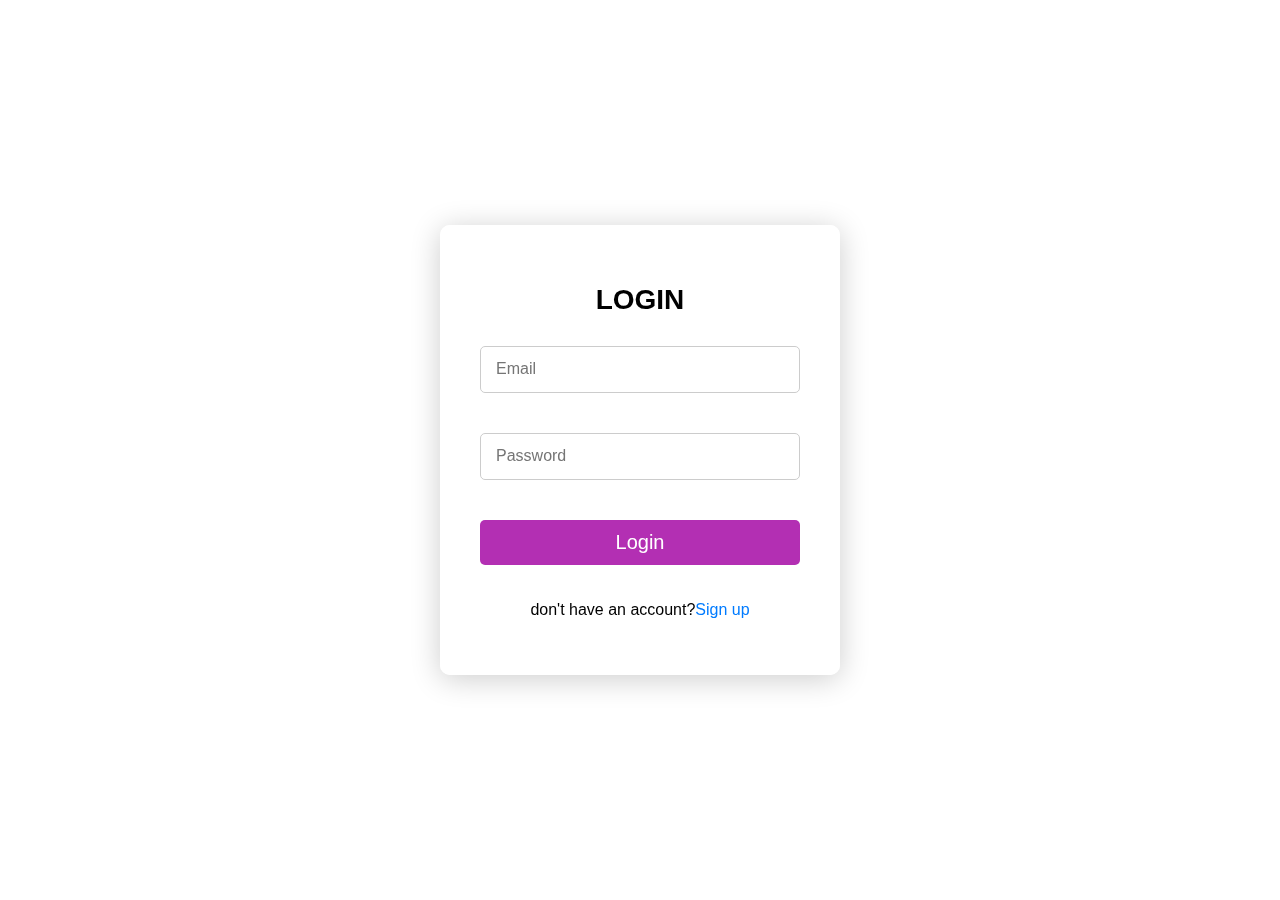
==== assets/pages/Login.html @ 9765e0ca "Add ott project" ====
<!DOCTYPE html>
<html lang="en">
<head>
    <meta charset="UTF-8">
    <meta name="viewport" content="width=device-width, initial-scale=1.0">
    <title>Login</title>

     <!-- styling  -->
<style>
    body {
    background: url(assets/images/background\ img\ ott.jpg) no-repeat center center fixed;
    background-size: cover; 
    display: flex;
    justify-content: center;
    align-items: center;
    height: 100vh;
    font-family: 'Arial', sans-serif;
    margin: 0;
    backdrop-filter: blur(8px);
}

.container {
    background-color: rgba(255, 255, 255, 0.9); 
    padding: 40px;
    border-radius: 10px;
    box-shadow: 0 4px 30px rgba(0, 0, 0, 0.2); 
    width: 320px; 
    text-align: center; 
}

#form {
    display: flex;
    flex-direction: column;
    gap: 20px;
}

#loginHeading {
    font-size: 28px; 
    margin-bottom: 10px;
    color: black; 
}

input[type="email"],
input[type="password"] {
    height: 45px; 
    width: 90%;
    padding: 0 15px; 
    border: 1px solid #ccc;
    border-radius: 5px;
    font-size: 16px;
    transition: border-color 0.3s;
}

input[type="email"]:focus,
input[type="password"]:focus {
    border-color: #007bff;
    outline: none;
    box-shadow: 0 0 5px rgba(0, 123, 255, 0.3);
}

#login {
    height: 45px; 
    width: 100%;
    background-color: rgb(179, 47, 179);
    color: #ffffff;
    border: none;
    border-radius: 5px;
    font-size: 20px;
    cursor: pointer;
    transition: background-color 0.3s ease, transform 0.2s ease;
}

#login:hover {
    background-color: rgb(158, 13, 158);
    transform: scale(1.05); 
}

p {
    text-align: center;
    font-size: 16px; 
    color: black;
}

a {
    color: #007bff;
    text-decoration: none;
    transition: color 0.3s;
}

a:hover {
    text-decoration: underline;
    color: rgb(158, 13, 158);
}
#email-error{
    color: red;
}
#password-error{
    color: red;
}
</style>
</head>
<body>
    <div class="container">
        <form action="" id="form">      
            <h1 id="loginHeading">LOGIN</h1>
            <input type="email" id="email" name="email" placeholder="Email">
            <span id="email-error" ></span>
            <input type="password" id="password" name="password" itemid="Password" placeholder="Password">
            <span id="password-error"></span>  
            <button id="login">Login</button>
            <p>don't have an account?<a href="signup.html">Sign up</a></p>
        </form>
    </div>

    <script>
        const email = document.getElementById("email");
        const password = document.getElementById("password");

        const emailerror = document.getElementById("email-error");
        const passworderror = document.getElementById("password-error");
        
        const form = document.getElementById("form");

        const minlength = 8;

    
        form.addEventListener("submit", (event) => {
            // Clear previous error messages
            emailerror.textContent = '';
            passworderror.textContent = '';

            let valid = true;

            // Validate email
            if (email.value.length === 0) {
                emailerror.textContent = "Email required";
                valid = false; 
            } 
            else if (!validateEmail(email.value)) {
                emailerror.textContent = "Please enter a valid email";
                valid = false; 
            } 

            // Validate password
            if (password.value.length === 0) {
                passworderror.textContent = "Password required";
                valid = false; 
            } else if (password.value.length <= minlength) {
                passworderror.textContent = `Password must be at least ${minlength} characters long.`;
                valid = false; 
            }

            // Prevent form submission if invalid
            if (!valid) {
                event.preventDefault();
            }
        });

        email.addEventListener("input", () => {
            emailerror.textContent = ''; // Clear email error message
        });

        password.addEventListener("input", () => {
            passworderror.textContent = ''; // Clear password error message
        });
        function validateEmail(email) {
            // Regular expression for validating an Email
            const re = /^[^\s@]+@[^\s@]+\.[^\s@]+$/;
            return re.test(String(email).toLowerCase());
        }
    </script>
</body>
</html>
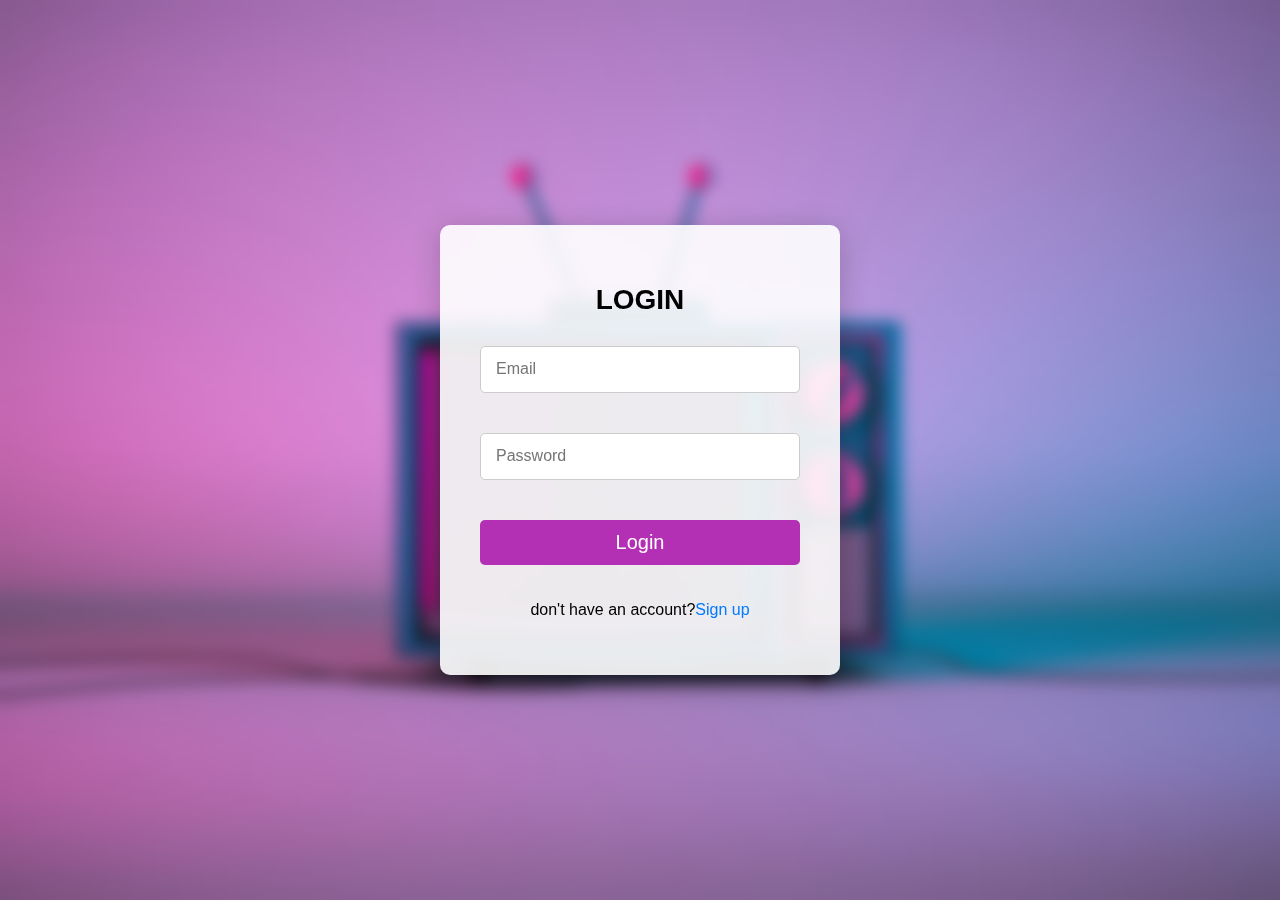
==== commit 55cedc63: "Add ott project" ====
--- a/assets/pages/Login.html
+++ b/assets/pages/Login.html
@@ -8,7 +8,7 @@
      <!-- styling  -->
 <style>
     body {
-    background: url(assets/images/background\ img\ ott.jpg) no-repeat center center fixed;
+    background: url(../images/background\ img\ ott.jpg) no-repeat center center fixed;
     background-size: cover; 
     display: flex;
     justify-content: center;
@@ -108,7 +108,7 @@
             <input type="password" id="password" name="password" itemid="Password" placeholder="Password">
             <span id="password-error"></span>  
             <button id="login">Login</button>
-            <p>don't have an account?<a href="signup.html">Sign up</a></p>
+            <p>don't have an account?<a href="../pages/signup.html">Sign up</a></p>
         </form>
     </div>
 
